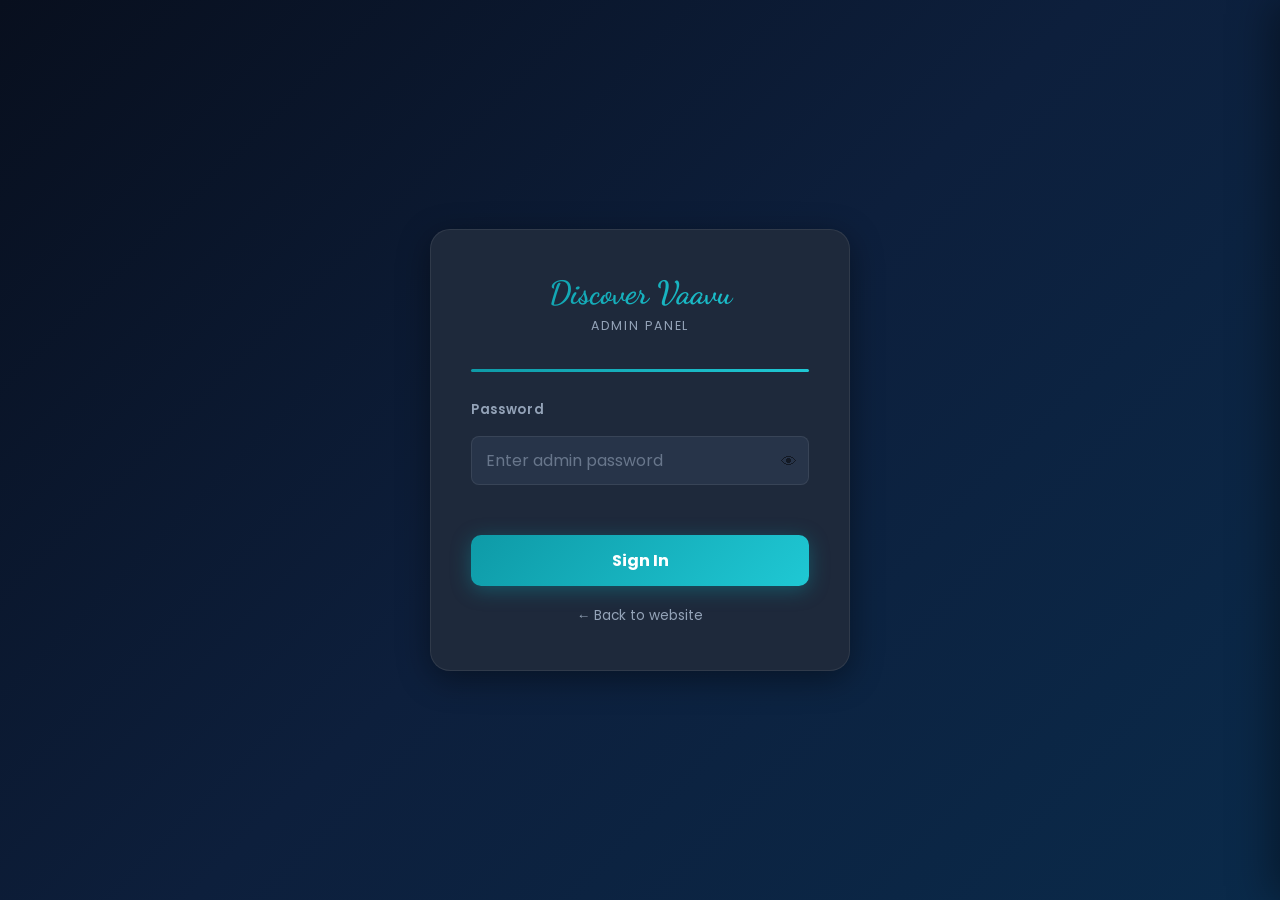
==== admin/index.html @ 11001eb6 "Fix admin portal: image paths, publish flow, UX overhaul - Fix broken image paths: assets/ now resol" ====
<!DOCTYPE html>
<html lang="en">
<head>
  <meta charset="UTF-8" />
  <meta name="viewport" content="width=device-width, initial-scale=1.0" />
  <title>Admin – Discover Vaavu</title>
  <link rel="preconnect" href="https://fonts.googleapis.com" />
  <link href="https://fonts.googleapis.com/css2?family=Dancing+Script:wght@700&family=Poppins:wght@300;400;500;600;700&display=swap" rel="stylesheet" />
  <link rel="stylesheet" href="css/admin.css" />
</head>
<body>

<!-- ════════════════════════════════════
     LOGIN SCREEN
════════════════════════════════════ -->
<div id="loginScreen" class="login-screen">
  <div class="login-card">
    <div class="login-logo">
      <span>Discover Vaavu</span>
      <small>Admin Panel</small>
    </div>
    <div class="login-ocean"></div>
    <form id="loginForm">
      <label>Password</label>
      <div class="input-wrap">
        <input type="password" id="loginPass" placeholder="Enter admin password" required />
        <button type="button" id="togglePass">👁</button>
      </div>
      <p class="login-error" id="loginError"></p>
      <button type="submit" class="btn-login">Sign In</button>
    </form>
    <a href="../" class="back-link">← Back to website</a>
  </div>
</div>

<!-- ════════════════════════════════════
     ADMIN SHELL
════════════════════════════════════ -->
<div id="adminShell" class="admin-shell hidden">

  <!-- Sidebar -->
  <aside class="sidebar" id="sidebar">
    <div class="sidebar-logo">
      <span class="sidebar-brand">Discover Vaavu</span>
      <small>Admin</small>
    </div>
    <nav class="sidebar-nav">
      <a href="#" class="nav-item active" data-section="dashboard">
        <span class="nav-icon">🏠</span><span>Dashboard</span>
      </a>
      <a href="#" class="nav-item" data-section="hero">
        <span class="nav-icon">🌅</span><span>Hero Section</span>
      </a>
      <a href="#" class="nav-item" data-section="stats">
        <span class="nav-icon">📊</span><span>Stats</span>
      </a>
      <a href="#" class="nav-item" data-section="about">
        <span class="nav-icon">📖</span><span>About</span>
      </a>
      <a href="#" class="nav-item" data-section="excursions">
        <span class="nav-icon">🛥️</span><span>Excursions</span>
      </a>
      <a href="#" class="nav-item" data-section="contact">
        <span class="nav-icon">📞</span><span>Contact Info</span>
      </a>
      <a href="#" class="nav-item" data-section="settings">
        <span class="nav-icon">⚙️</span><span>Settings</span>
      </a>
    </nav>
    <div class="sidebar-footer">
      <a href="../" target="_blank" class="view-site-btn">🌐 View Live Site</a>
      <button id="logoutBtn" class="logout-btn">Sign Out</button>
    </div>
  </aside>

  <!-- Top bar -->
  <div class="topbar">
    <button class="sidebar-toggle" id="sidebarToggle">☰</button>
    <h1 class="topbar-title" id="topbarTitle">Dashboard</h1>
    <div class="topbar-actions">
      <div class="publish-status" id="publishStatus"></div>
      <button class="btn-publish" id="publishBtn">🚀 Publish Changes</button>
    </div>
  </div>

  <!-- Main content -->
  <main class="admin-main" id="adminMain">

    <!-- ── Dashboard ── -->
    <section class="admin-section" id="sec-dashboard">
      <div class="dash-welcome">
        <h2>Welcome back! 👋</h2>
        <p>Manage your Discover Vaavu excursion website from here. Select a section on the left to start editing.</p>
      </div>
      <div class="dash-cards">
        <div class="dash-card" data-section="excursions">
          <span class="dash-icon">🛥️</span>
          <h3 id="dashExCount">–</h3>
          <p>Active Excursions</p>
        </div>
        <div class="dash-card" data-section="contact">
          <span class="dash-icon">📞</span>
          <h3>Contact</h3>
          <p>Update Info</p>
        </div>
        <div class="dash-card" data-section="hero">
          <span class="dash-icon">🌅</span>
          <h3>Hero</h3>
          <p>Edit Headlines</p>
        </div>
        <div class="dash-card" data-section="stats">
          <span class="dash-icon">📊</span>
          <h3>Stats</h3>
          <p>Update Numbers</p>
        </div>
      </div>
      <div class="dash-info">
        <div class="info-box">
          <h4>💡 How publishing works</h4>
          <p>When you click <strong>Publish Changes</strong>, your edits are saved directly to GitHub via the API. GitHub Pages automatically rebuilds the live site within ~1 minute.</p>
        </div>
        <div class="info-box token-box" id="tokenInfoBox">
          <h4>🔑 GitHub Token Required</h4>
          <p>You need a GitHub Personal Access Token with <code>repo</code> scope to publish. <a href="#" id="goToSettings">Set it up in Settings →</a></p>
        </div>
      </div>
    </section>

    <!-- ── Hero ── -->
    <section class="admin-section hidden" id="sec-hero">
      <div class="section-head"><h2>Hero Section</h2><p>The first thing visitors see.</p></div>
      <div class="form-card">
        <div class="form-group">
          <label>Tagline <small>(small text above title)</small></label>
          <input type="text" id="heroTagline" placeholder="e.g. Welcome to" />
        </div>
        <div class="form-group">
          <label>Main Title</label>
          <input type="text" id="heroTitleInput" placeholder="e.g. Discover Vaavu" />
        </div>
        <div class="form-group">
          <label>Subtitle</label>
          <input type="text" id="heroSubtitle" placeholder="e.g. Islandbreak Excursion · V. Fulidhoo, Maldives" />
        </div>
        <div class="form-group">
          <label>Description</label>
          <textarea id="heroDesc" rows="3" placeholder="Short description shown in the hero..."></textarea>
        </div>
        <p style="font-size:0.82rem;color:var(--text-sm);margin-top:8px;">✏️ Edit and click <strong style="color:var(--teal-lt)">Publish Changes</strong> in the top bar to go live.</p>
      </div>
    </section>

    <!-- ── Stats ── -->
    <section class="admin-section hidden" id="sec-stats">
      <div class="section-head"><h2>Stats</h2><p>The animated numbers on the dark banner.</p></div>
      <div class="form-card">
        <div class="form-row">
          <div class="form-group">
            <label>Happy Guests</label>
            <input type="number" id="statGuests" min="0" />
          </div>
          <div class="form-group">
            <label>Excursion Types</label>
            <input type="number" id="statExcursions" min="0" />
          </div>
          <div class="form-group">
            <label>Satisfaction (%)</label>
            <input type="number" id="statSatisfaction" min="0" max="100" />
          </div>
          <div class="form-group">
            <label>Years Experience</label>
            <input type="number" id="statExperience" min="0" />
          </div>
        </div>
        <p style="font-size:0.82rem;color:var(--text-sm);margin-top:8px;">✏️ Edit and click <strong style="color:var(--teal-lt)">Publish Changes</strong> in the top bar to go live.</p>
      </div>
    </section>

    <!-- ── About ── -->
    <section class="admin-section hidden" id="sec-about">
      <div class="section-head"><h2>About</h2><p>The text in the "Our Story" section.</p></div>
      <div class="form-card">
        <div class="form-group">
          <label>First Paragraph</label>
          <textarea id="aboutBody1" rows="4"></textarea>
        </div>
        <div class="form-group">
          <label>Second Paragraph</label>
          <textarea id="aboutBody2" rows="4"></textarea>
        </div>
        <p style="font-size:0.82rem;color:var(--text-sm);margin-top:8px;">✏️ Edit and click <strong style="color:var(--teal-lt)">Publish Changes</strong> in the top bar to go live.</p>
      </div>
    </section>

    <!-- ── Excursions ── -->
    <section class="admin-section hidden" id="sec-excursions">
      <div class="section-head">
        <div>
          <h2>Excursions</h2>
          <p>Add, edit, reorder, or hide excursion cards.</p>
        </div>
        <button class="btn-add-ex" id="addExcursionBtn">+ Add Excursion</button>
      </div>
      <div class="excursion-list" id="excursionList">
        <!-- Populated by JS -->
      </div>
    </section>

    <!-- ── Contact ── -->
    <section class="admin-section hidden" id="sec-contact">
      <div class="section-head"><h2>Contact Info</h2><p>Shown in the "Find Us" section.</p></div>
      <div class="form-card">
        <div class="form-row">
          <div class="form-group">
            <label>📍 Address</label>
            <input type="text" id="contactAddress" />
          </div>
          <div class="form-group">
            <label>📞 Phone / WhatsApp</label>
            <input type="text" id="contactPhone" placeholder="+960 XXX XXXX" />
          </div>
        </div>
        <div class="form-row">
          <div class="form-group">
            <label>✉️ Email</label>
            <input type="email" id="contactEmail" />
          </div>
          <div class="form-group">
            <label>🕐 Operating Hours</label>
            <input type="text" id="contactHours" placeholder="Daily · Sunrise to Sunset" />
          </div>
        </div>
        <div class="form-row">
          <div class="form-group">
            <label>📘 Facebook URL</label>
            <input type="url" id="contactFacebook" placeholder="https://facebook.com/..." />
          </div>
          <div class="form-group">
            <label>📸 Instagram URL</label>
            <input type="url" id="contactInstagram" placeholder="https://instagram.com/..." />
          </div>
        </div>
        <p style="font-size:0.82rem;color:var(--text-sm);margin-top:8px;">✏️ Edit and click <strong style="color:var(--teal-lt)">Publish Changes</strong> in the top bar to go live.</p>
      </div>
    </section>

    <!-- ── Settings ── -->
    <section class="admin-section hidden" id="sec-settings">
      <div class="section-head"><h2>Settings</h2><p>Admin credentials and GitHub integration.</p></div>

      <div class="form-card">
        <h3 class="card-heading">🔑 GitHub Token</h3>
        <p class="card-desc">Required to publish changes to the live site. Create a token at <strong>GitHub → Settings → Developer Settings → Personal Access Tokens (classic)</strong> with <code>repo</code> scope.</p>
        <div class="form-group">
          <label>Personal Access Token</label>
          <div class="input-wrap">
            <input type="password" id="githubToken" placeholder="ghp_xxxxxxxxxxxxxxxxxxxx" />
            <button type="button" id="toggleToken">👁</button>
          </div>
          <small>Stored locally in your browser only — never sent anywhere except GitHub's API.</small>
        </div>
        <div style="display:flex;gap:10px;flex-wrap:wrap;">
          <button class="btn-save" id="saveTokenBtn">Save Token</button>
          <button class="btn-save" id="testTokenBtn" style="background:var(--surface2);color:var(--text);">Test Connection</button>
        </div>
        <p class="pass-msg" id="tokenMsg"></p>
      </div>

      <div class="form-card">
        <h3 class="card-heading">🔒 Change Password</h3>
        <p class="card-desc">Default password is <strong>IslandBreak2025</strong>. Change it here.</p>
        <div class="form-group">
          <label>Current Password</label>
          <input type="password" id="currentPass" />
        </div>
        <div class="form-group">
          <label>New Password</label>
          <input type="password" id="newPass" placeholder="Min. 8 characters" />
        </div>
        <div class="form-group">
          <label>Confirm New Password</label>
          <input type="password" id="confirmPass" />
        </div>
        <p class="pass-msg" id="passMsg"></p>
        <button class="btn-save" id="changePassBtn">Update Password</button>
      </div>
    </section>

  </main>
</div>

<!-- ════════════════════════════════════
     EXCURSION EDITOR DRAWER
════════════════════════════════════ -->
<div class="drawer-overlay" id="drawerOverlay"></div>
<div class="drawer" id="excursionDrawer">
  <div class="drawer-head">
    <h3 id="drawerTitle">Add Excursion</h3>
    <button class="drawer-close" id="drawerClose">✕</button>
  </div>
  <div class="drawer-body">
    <input type="hidden" id="exId" />
    <div class="form-row">
      <div class="form-group">
        <label>Title</label>
        <input type="text" id="exTitle" placeholder="e.g. Whale Shark Encounter" />
      </div>
      <div class="form-group">
        <label>Category</label>
        <select id="exCategory">
          <option value="wildlife">Wildlife</option>
          <option value="water">Water Activities</option>
          <option value="scenic">Scenic</option>
        </select>
      </div>
    </div>
    <div class="form-row">
      <div class="form-group">
        <label>Tag Label <small>(shown on card)</small></label>
        <input type="text" id="exTagLabel" placeholder="e.g. Wildlife" />
      </div>
      <div class="form-group">
        <label>Price <small>(shown on card)</small></label>
        <input type="text" id="exPrice" placeholder="e.g. $45 per person" />
      </div>
    </div>
    <div class="form-group">
      <label>Image URL or path</label>
      <input type="url" id="exImage" placeholder="https://..." />
      <div class="img-preview" id="exImgPreview"></div>
    </div>
    <div class="form-group">
      <label>Short Description <small>(card preview)</small></label>
      <textarea id="exShortDesc" rows="2"></textarea>
    </div>
    <div class="form-group">
      <label>Full Description <small>(shown in modal)</small></label>
      <textarea id="exFullDesc" rows="4"></textarea>
    </div>
    <div class="form-row">
      <div class="form-group">
        <label>Duration</label>
        <input type="text" id="exDuration" placeholder="e.g. 3–4 hours" />
      </div>
      <div class="form-group">
        <label>Group Size</label>
        <input type="text" id="exGroupSize" placeholder="e.g. Max 10" />
      </div>
    </div>
    <div class="form-row">
      <div class="form-group">
        <label>Timing</label>
        <input type="text" id="exTiming" placeholder="e.g. Morning" />
      </div>
      <div class="form-group">
        <label>Extra Meta</label>
        <input type="text" id="exExtraMeta" placeholder="e.g. Snorkel included" />
      </div>
    </div>
    <div class="form-group">
      <label>What's Included <small>(one item per line)</small></label>
      <textarea id="exIncludes" rows="5" placeholder="Snorkel mask & fins&#10;Life jacket&#10;..."></textarea>
    </div>
    <div class="form-group">
      <label>Note <small>(shown at bottom of modal)</small></label>
      <textarea id="exNote" rows="2" placeholder="e.g. 🌿 Best from October to April..."></textarea>
    </div>
    <div class="form-group toggle-group">
      <label class="toggle-label">
        <span>Active <small>(visible on site)</small></span>
        <div class="toggle-switch">
          <input type="checkbox" id="exActive" checked />
          <span class="toggle-slider"></span>
        </div>
      </label>
    </div>
  </div>
  <div class="drawer-footer">
    <button class="btn-cancel" id="drawerCancel">Cancel</button>
    <button class="btn-save-drawer" id="drawerSave">Save Excursion</button>
  </div>
</div>

<!-- ════════════════════════════════════
     TOAST
════════════════════════════════════ -->
<div class="toast" id="toast"></div>

<script src="js/admin.js"></script>
</body>
</html>
---- admin/css/admin.css ----
/* ═══════════════════════════════════════════════════════
   DISCOVER VAAVU – Admin Panel Styles
═══════════════════════════════════════════════════════ */

:root {
  --navy:    #0d1f3c;
  --deep:    #080f1e;
  --ocean:   #1a4a7a;
  --teal:    #0e9aa7;
  --teal-lt: #1fc8d4;
  --sidebar-w: 240px;
  --topbar-h:  60px;
  --bg:      #0f172a;
  --surface: #1e293b;
  --surface2:#273449;
  --border:  rgba(255,255,255,0.08);
  --text:    #e2e8f0;
  --text-sm: #94a3b8;
  --green:   #22c55e;
  --red:     #ef4444;
  --radius:  12px;
  --shadow:  0 8px 32px rgba(0,0,0,0.4);
  --trans:   0.25s cubic-bezier(0.4,0,0.2,1);
}

*, *::before, *::after { box-sizing: border-box; margin: 0; padding: 0; }
html { font-size: 16px; }
body { font-family: 'Poppins', sans-serif; background: var(--bg); color: var(--text); overflow-x: hidden; }
input, textarea, select, button { font-family: inherit; font-size: inherit; }
a { text-decoration: none; color: inherit; }
.hidden { display: none !important; }

/* ══════════════════════════════════════════
   LOGIN
══════════════════════════════════════════ */
.login-screen {
  min-height: 100vh;
  display: flex; align-items: center; justify-content: center;
  background: linear-gradient(135deg, var(--deep) 0%, var(--navy) 50%, #0a2a4a 100%);
  padding: 24px;
  position: relative; overflow: hidden;
}
.login-screen::before {
  content: '';
  position: absolute; inset: 0;
  background: url('https://images.unsplash.com/photo-1514890547357-a9ee288728e0?w=1920&q=40') center/cover no-repeat;
  opacity: 0.08;
}
.login-card {
  position: relative;
  background: var(--surface);
  border: 1px solid var(--border);
  border-radius: 20px;
  padding: 44px 40px;
  width: 100%; max-width: 420px;
  box-shadow: var(--shadow);
  animation: slideUp 0.5s ease;
}
@keyframes slideUp {
  from { opacity: 0; transform: translateY(30px); }
  to   { opacity: 1; transform: translateY(0); }
}
.login-logo {
  text-align: center; margin-bottom: 32px;
}
.login-logo span {
  font-family: 'Dancing Script', cursive;
  font-size: 2rem; font-weight: 700;
  background: linear-gradient(135deg, var(--teal), var(--teal-lt));
  -webkit-background-clip: text; -webkit-text-fill-color: transparent; background-clip: text;
  display: block;
}
.login-logo small {
  font-size: 0.78rem; color: var(--text-sm); letter-spacing: 0.15em; text-transform: uppercase;
}
.login-ocean {
  height: 3px; background: linear-gradient(90deg, var(--teal), var(--teal-lt), var(--teal));
  border-radius: 2px; margin-bottom: 28px; animation: shimmer 3s linear infinite;
  background-size: 200% 100%;
}
@keyframes shimmer { 0% { background-position: -200% 0; } 100% { background-position: 200% 0; } }

.login-card form { display: flex; flex-direction: column; gap: 16px; }
.login-card label { font-size: 0.82rem; font-weight: 600; color: var(--text-sm); letter-spacing: 0.05em; }
.login-error { font-size: 0.82rem; color: var(--red); min-height: 18px; }

.btn-login {
  padding: 13px; border-radius: 10px;
  background: linear-gradient(135deg, var(--teal), var(--teal-lt));
  color: #fff; font-weight: 700; font-size: 1rem;
  border: none; cursor: pointer;
  transition: transform var(--trans), box-shadow var(--trans);
  box-shadow: 0 4px 20px rgba(14,154,167,0.4);
}
.btn-login:hover { transform: translateY(-2px); box-shadow: 0 8px 28px rgba(14,154,167,0.55); }
.back-link {
  display: block; text-align: center; margin-top: 20px;
  font-size: 0.85rem; color: var(--text-sm); transition: color var(--trans);
}
.back-link:hover { color: var(--teal-lt); }

/* ══════════════════════════════════════════
   INPUT WRAP (password show/hide)
══════════════════════════════════════════ */
.input-wrap { position: relative; }
.input-wrap input { width: 100%; padding-right: 44px; }
.input-wrap button {
  position: absolute; right: 12px; top: 50%; transform: translateY(-50%);
  background: none; border: none; cursor: pointer; font-size: 1rem; opacity: 0.5;
  transition: opacity var(--trans);
}
.input-wrap button:hover { opacity: 1; }

/* ══════════════════════════════════════════
   SHARED FORM INPUTS
══════════════════════════════════════════ */
input[type="text"], input[type="email"], input[type="url"],
input[type="number"], input[type="password"], textarea, select {
  width: 100%; padding: 11px 14px;
  background: var(--surface2); border: 1px solid var(--border);
  border-radius: 8px; color: var(--text); outline: none;
  transition: border-color var(--trans), box-shadow var(--trans);
  resize: vertical;
}
input:focus, textarea:focus, select:focus {
  border-color: var(--teal);
  box-shadow: 0 0 0 3px rgba(14,154,167,0.15);
}
select option { background: var(--surface2); }
input::placeholder, textarea::placeholder { color: var(--text-sm); opacity: 0.6; }
small { font-size: 0.75rem; color: var(--text-sm); }

/* ══════════════════════════════════════════
   ADMIN SHELL LAYOUT
══════════════════════════════════════════ */
.admin-shell { display: flex; min-height: 100vh; }

/* ── Sidebar ── */
.sidebar {
  width: var(--sidebar-w); flex-shrink: 0;
  background: var(--surface); border-right: 1px solid var(--border);
  display: flex; flex-direction: column;
  position: fixed; top: 0; left: 0; bottom: 0; z-index: 100;
  transition: transform var(--trans);
}
.sidebar.collapsed { transform: translateX(calc(-1 * var(--sidebar-w))); }

.sidebar-logo {
  padding: 20px 20px 18px;
  border-bottom: 1px solid var(--border);
}
.sidebar-brand {
  font-family: 'Dancing Script', cursive;
  font-size: 1.3rem; font-weight: 700;
  background: linear-gradient(135deg, var(--teal), var(--teal-lt));
  -webkit-background-clip: text; -webkit-text-fill-color: transparent; background-clip: text;
  display: block;
}
.sidebar-logo small { font-size: 0.7rem; color: var(--text-sm); letter-spacing: 0.1em; text-transform: uppercase; }

.sidebar-nav { flex: 1; padding: 14px 10px; display: flex; flex-direction: column; gap: 4px; }
.nav-item {
  display: flex; align-items: center; gap: 12px;
  padding: 10px 14px; border-radius: 8px;
  color: var(--text-sm); font-size: 0.88rem; font-weight: 500;
  transition: all var(--trans); cursor: pointer;
}
.nav-item:hover { background: var(--surface2); color: var(--text); }
.nav-item.active { background: rgba(14,154,167,0.15); color: var(--teal-lt); }
.nav-icon { font-size: 1.05rem; width: 20px; text-align: center; }

.sidebar-footer { padding: 14px; border-top: 1px solid var(--border); display: flex; flex-direction: column; gap: 8px; }
.view-site-btn {
  display: block; text-align: center; padding: 9px;
  background: rgba(14,154,167,0.12); color: var(--teal-lt);
  border-radius: 8px; font-size: 0.82rem; font-weight: 600;
  transition: background var(--trans);
}
.view-site-btn:hover { background: rgba(14,154,167,0.25); }
.logout-btn {
  width: 100%; padding: 9px; border-radius: 8px;
  background: rgba(239,68,68,0.1); color: #f87171;
  font-size: 0.82rem; font-weight: 600; cursor: pointer;
  border: 1px solid rgba(239,68,68,0.2);
  transition: background var(--trans);
}
.logout-btn:hover { background: rgba(239,68,68,0.2); }

/* ── Topbar ── */
.topbar {
  position: fixed; top: 0; left: var(--sidebar-w); right: 0;
  height: var(--topbar-h); background: var(--surface);
  border-bottom: 1px solid var(--border);
  display: flex; align-items: center; gap: 16px;
  padding: 0 24px; z-index: 90;
  transition: left var(--trans);
}
.topbar.full { left: 0; }
.sidebar-toggle {
  font-size: 1.2rem; cursor: pointer; color: var(--text-sm);
  background: none; border: none; padding: 4px 8px;
  border-radius: 6px; transition: all var(--trans);
  display: none;
}
.sidebar-toggle:hover { color: var(--text); background: var(--surface2); }
.topbar-title { font-size: 1rem; font-weight: 600; color: var(--text); flex: 1; }
.topbar-actions { display: flex; align-items: center; gap: 12px; }

.publish-status {
  font-size: 0.8rem; color: var(--text-sm);
  padding: 5px 12px; border-radius: 20px;
  background: var(--surface2);
  border: 1px solid var(--border);
  min-width: 100px; text-align: center;
}
.publish-status.success { color: var(--green); border-color: rgba(34,197,94,0.3); background: rgba(34,197,94,0.08); }
.publish-status.error   { color: var(--red);   border-color: rgba(239,68,68,0.3);  background: rgba(239,68,68,0.08); }
.publish-status.loading { color: var(--teal-lt); border-color: rgba(14,154,167,0.3); background: rgba(14,154,167,0.08); }

.btn-publish {
  padding: 9px 20px; border-radius: 8px;
  background: linear-gradient(135deg, var(--teal), var(--teal-lt));
  color: #fff; font-weight: 600; font-size: 0.85rem;
  border: none; cursor: pointer;
  transition: transform var(--trans), box-shadow var(--trans);
  box-shadow: 0 3px 12px rgba(14,154,167,0.35);
  white-space: nowrap;
}
.btn-publish:hover { transform: translateY(-1px); box-shadow: 0 6px 20px rgba(14,154,167,0.5); }
.btn-publish:disabled { opacity: 0.5; cursor: not-allowed; transform: none; }

/* ── Main content area ── */
.admin-main {
  margin-left: var(--sidebar-w); padding-top: var(--topbar-h);
  flex: 1; min-height: 100vh;
  transition: margin-left var(--trans);
}
.admin-main.full { margin-left: 0; }

.admin-section { padding: 32px; max-width: 900px; }

/* ══════════════════════════════════════════
   DASHBOARD
══════════════════════════════════════════ */
.dash-welcome { margin-bottom: 28px; }
.dash-welcome h2 { font-size: 1.4rem; color: var(--text); margin-bottom: 6px; }
.dash-welcome p  { color: var(--text-sm); font-size: 0.9rem; }

.dash-cards {
  display: grid; grid-template-columns: repeat(4,1fr); gap: 14px; margin-bottom: 28px;
}
.dash-card {
  background: var(--surface); border: 1px solid var(--border);
  border-radius: var(--radius); padding: 20px;
  cursor: pointer; transition: all var(--trans);
  text-align: center;
}
.dash-card:hover { border-color: var(--teal); transform: translateY(-3px); box-shadow: 0 8px 24px rgba(14,154,167,0.2); }
.dash-icon { font-size: 1.8rem; display: block; margin-bottom: 8px; }
.dash-card h3 { font-size: 1.3rem; font-weight: 700; color: var(--teal-lt); margin-bottom: 4px; }
.dash-card p  { font-size: 0.78rem; color: var(--text-sm); }

.dash-info { display: flex; flex-direction: column; gap: 14px; }
.info-box {
  background: var(--surface); border: 1px solid var(--border);
  border-radius: var(--radius); padding: 18px 20px;
}
.info-box h4 { font-size: 0.9rem; font-weight: 600; margin-bottom: 8px; }
.info-box p  { font-size: 0.85rem; color: var(--text-sm); line-height: 1.6; }
.info-box strong { color: var(--text); }
.info-box a  { color: var(--teal-lt); }
.token-box   { border-color: rgba(14,154,167,0.3); }
.token-box h4 { color: var(--teal-lt); }

/* ══════════════════════════════════════════
   SECTION HEADS
══════════════════════════════════════════ */
.section-head {
  display: flex; align-items: flex-start; justify-content: space-between;
  margin-bottom: 24px; flex-wrap: wrap; gap: 12px;
}
.section-head h2 { font-size: 1.2rem; font-weight: 700; margin-bottom: 3px; }
.section-head p  { font-size: 0.85rem; color: var(--text-sm); }

/* ══════════════════════════════════════════
   FORM CARDS
══════════════════════════════════════════ */
.form-card {
  background: var(--surface); border: 1px solid var(--border);
  border-radius: var(--radius); padding: 24px; margin-bottom: 20px;
}
.card-heading { font-size: 1rem; font-weight: 600; margin-bottom: 6px; }
.card-desc { font-size: 0.83rem; color: var(--text-sm); line-height: 1.6; margin-bottom: 20px; }
.card-desc code {
  background: var(--surface2); padding: 2px 6px; border-radius: 4px;
  font-size: 0.8rem; color: var(--teal-lt);
}

.form-group { display: flex; flex-direction: column; gap: 6px; margin-bottom: 16px; }
.form-group label { font-size: 0.82rem; font-weight: 600; color: var(--text-sm); }
.form-row { display: grid; grid-template-columns: 1fr 1fr; gap: 16px; }

.btn-save {
  margin-top: 4px; padding: 11px 28px; border-radius: 8px;
  background: linear-gradient(135deg, var(--ocean), var(--teal));
  color: #fff; font-weight: 600; font-size: 0.9rem;
  border: none; cursor: pointer;
  transition: transform var(--trans), box-shadow var(--trans);
}
.btn-save:hover { transform: translateY(-2px); box-shadow: 0 6px 20px rgba(14,154,167,0.4); }

.pass-msg { font-size: 0.82rem; min-height: 18px; margin-bottom: 8px; }
.pass-msg.ok  { color: var(--green); }
.pass-msg.err { color: var(--red); }

/* ══════════════════════════════════════════
   EXCURSION LIST
══════════════════════════════════════════ */
.btn-add-ex {
  padding: 10px 20px; border-radius: 8px;
  background: linear-gradient(135deg, var(--teal), var(--teal-lt));
  color: #fff; font-weight: 600; font-size: 0.88rem;
  border: none; cursor: pointer;
  transition: transform var(--trans), box-shadow var(--trans);
  white-space: nowrap;
}
.btn-add-ex:hover { transform: translateY(-2px); box-shadow: 0 6px 16px rgba(14,154,167,0.4); }

.excursion-list { display: flex; flex-direction: column; gap: 12px; }

.ex-admin-card {
  display: flex; align-items: center; gap: 16px;
  background: var(--surface); border: 1px solid var(--border);
  border-radius: var(--radius); padding: 14px 18px;
  transition: border-color var(--trans), box-shadow var(--trans);
}
.ex-admin-card:hover { border-color: rgba(14,154,167,0.4); }
.ex-admin-card.inactive { opacity: 0.5; }

.ex-admin-thumb {
  width: 60px; height: 60px; border-radius: 8px;
  background-size: cover; background-position: center;
  flex-shrink: 0;
}
.ex-admin-info { flex: 1; }
.ex-admin-info h4 { font-size: 0.95rem; font-weight: 600; margin-bottom: 4px; }
.ex-admin-meta { display: flex; gap: 8px; flex-wrap: wrap; }
.ex-meta-tag {
  font-size: 0.72rem; padding: 2px 10px; border-radius: 20px;
  background: rgba(14,154,167,0.12); color: var(--teal-lt); font-weight: 500;
}
.ex-meta-tag.inactive { background: rgba(239,68,68,0.12); color: #f87171; }

.ex-admin-actions { display: flex; gap: 8px; }
.btn-edit-ex, .btn-del-ex {
  padding: 7px 14px; border-radius: 7px; font-size: 0.8rem;
  font-weight: 600; cursor: pointer; border: none; transition: all var(--trans);
}
.btn-edit-ex { background: rgba(14,154,167,0.12); color: var(--teal-lt); }
.btn-edit-ex:hover { background: rgba(14,154,167,0.25); }
.btn-del-ex  { background: rgba(239,68,68,0.1); color: #f87171; }
.btn-del-ex:hover  { background: rgba(239,68,68,0.22); }

/* Drag handle */
.drag-handle {
  cursor: grab; color: var(--text-sm); font-size: 1.1rem; flex-shrink: 0;
  padding: 4px; opacity: 0.4; transition: opacity var(--trans);
}
.drag-handle:hover { opacity: 1; }

/* ══════════════════════════════════════════
   EXCURSION DRAWER
══════════════════════════════════════════ */
.drawer-overlay {
  position: fixed; inset: 0; background: rgba(0,0,0,0.6);
  backdrop-filter: blur(4px); z-index: 200;
  opacity: 0; pointer-events: none; transition: opacity var(--trans);
}
.drawer-overlay.open { opacity: 1; pointer-events: all; }

.drawer {
  position: fixed; top: 0; right: 0; bottom: 0;
  width: 520px; max-width: 95vw;
  background: var(--surface); border-left: 1px solid var(--border);
  z-index: 300; display: flex; flex-direction: column;
  transform: translateX(100%); transition: transform var(--trans);
  box-shadow: -8px 0 40px rgba(0,0,0,0.4);
}
.drawer.open { transform: translateX(0); }

.drawer-head {
  display: flex; align-items: center; justify-content: space-between;
  padding: 20px 24px; border-bottom: 1px solid var(--border);
}
.drawer-head h3 { font-size: 1.05rem; font-weight: 700; }
.drawer-close {
  font-size: 1rem; cursor: pointer; background: var(--surface2);
  border: 1px solid var(--border); border-radius: 6px;
  width: 32px; height: 32px; display: flex; align-items: center; justify-content: center;
  color: var(--text-sm); transition: all var(--trans);
}
.drawer-close:hover { color: var(--text); border-color: var(--teal); }

.drawer-body { flex: 1; overflow-y: auto; padding: 24px; }
.drawer-body .form-group { margin-bottom: 14px; }

.img-preview {
  margin-top: 10px; height: 140px; border-radius: 8px;
  background-size: cover; background-position: center;
  background-color: var(--surface2); border: 1px dashed var(--border);
  transition: all var(--trans);
}

.toggle-group { flex-direction: row !important; align-items: center; }
.toggle-label { display: flex; align-items: center; justify-content: space-between; width: 100%; cursor: pointer; }
.toggle-label > span { display: flex; flex-direction: column; }
.toggle-switch { position: relative; width: 44px; height: 24px; flex-shrink: 0; }
.toggle-switch input { opacity: 0; width: 0; height: 0; }
.toggle-slider {
  position: absolute; inset: 0; background: var(--surface2); border-radius: 24px;
  cursor: pointer; transition: background var(--trans);
}
.toggle-slider::before {
  content: ''; position: absolute; left: 3px; top: 3px;
  width: 18px; height: 18px; border-radius: 50%; background: var(--text-sm);
  transition: transform var(--trans), background var(--trans);
}
.toggle-switch input:checked + .toggle-slider { background: rgba(14,154,167,0.25); }
.toggle-switch input:checked + .toggle-slider::before { transform: translateX(20px); background: var(--teal-lt); }

.drawer-footer {
  padding: 16px 24px; border-top: 1px solid var(--border);
  display: flex; justify-content: flex-end; gap: 10px;
}
.btn-cancel {
  padding: 10px 22px; border-radius: 8px;
  background: var(--surface2); color: var(--text-sm); font-weight: 600;
  border: 1px solid var(--border); cursor: pointer; transition: all var(--trans);
}
.btn-cancel:hover { border-color: var(--teal); color: var(--text); }
.btn-save-drawer {
  padding: 10px 24px; border-radius: 8px;
  background: linear-gradient(135deg, var(--teal), var(--teal-lt));
  color: #fff; font-weight: 600; border: none; cursor: pointer;
  transition: transform var(--trans), box-shadow var(--trans);
  box-shadow: 0 3px 12px rgba(14,154,167,0.35);
}
.btn-save-drawer:hover { transform: translateY(-1px); box-shadow: 0 6px 20px rgba(14,154,167,0.5); }

/* ══════════════════════════════════════════
   TOAST
══════════════════════════════════════════ */
.toast {
  position: fixed; bottom: 24px; right: 24px; z-index: 9999;
  padding: 13px 22px; border-radius: 10px; font-size: 0.88rem; font-weight: 600;
  background: var(--surface); border: 1px solid var(--border);
  box-shadow: var(--shadow); color: var(--text);
  transform: translateY(80px); opacity: 0;
  transition: all 0.35s cubic-bezier(0.4,0,0.2,1);
  pointer-events: none; max-width: 340px;
}
.toast.show { transform: translateY(0); opacity: 1; }
.toast.ok  { border-color: rgba(34,197,94,0.4); color: var(--green); }
.toast.err { border-color: rgba(239,68,68,0.4);  color: var(--red); }

/* ══════════════════════════════════════════
   RESPONSIVE
══════════════════════════════════════════ */
@media (max-width: 900px) {
  .sidebar { transform: translateX(calc(-1 * var(--sidebar-w))); }
  .sidebar.mobile-open { transform: translateX(0); }
  .topbar { left: 0; }
  .admin-main { margin-left: 0; }
  .sidebar-toggle { display: block; }
  .dash-cards { grid-template-columns: repeat(2,1fr); }
}
@media (max-width: 600px) {
  .admin-section { padding: 20px 16px; }
  .form-row { grid-template-columns: 1fr; }
  .dash-cards { grid-template-columns: 1fr 1fr; }
  .topbar-title { font-size: 0.9rem; }
  .btn-publish { font-size: 0.78rem; padding: 8px 14px; }
}
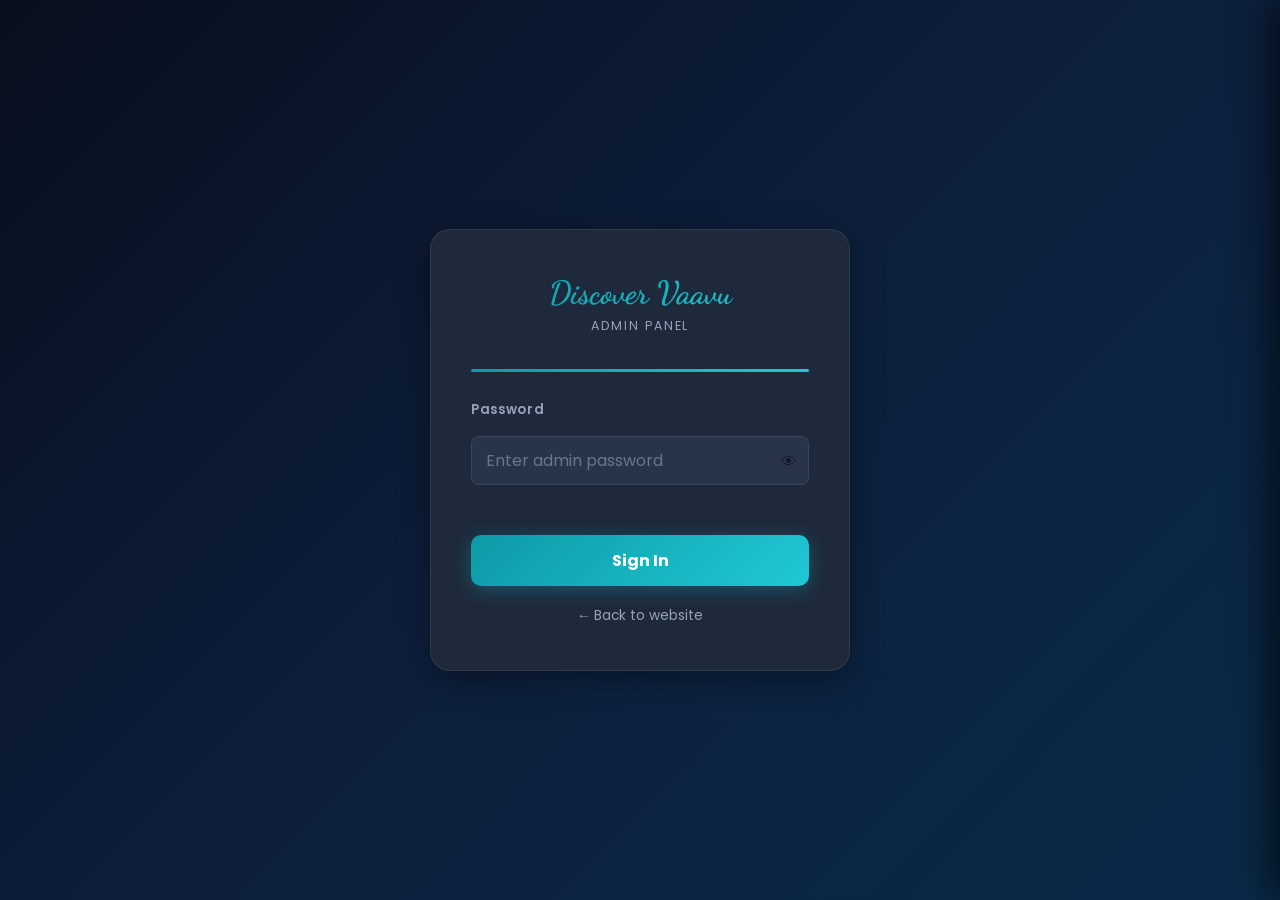
==== commit 9db665d6: "Add multi-image excursion galleries, tag badges, reviews, WhatsApp booking - Fix mojibake encoding b" ====
--- a/admin/index.html
+++ b/admin/index.html
@@ -60,6 +60,9 @@
       <a href="#" class="nav-item" data-section="excursions">
         <span class="nav-icon">🛥️</span><span>Excursions</span>
       </a>
+      <a href="#" class="nav-item" data-section="reviews">
+        <span class="nav-icon">⭐</span><span>Reviews</span>
+      </a>
       <a href="#" class="nav-item" data-section="contact">
         <span class="nav-icon">📞</span><span>Contact Info</span>
       </a>
@@ -129,7 +132,24 @@
     <!-- ── Hero ── -->
     <section class="admin-section hidden" id="sec-hero">
       <div class="section-head"><h2>Hero Section</h2><p>The first thing visitors see.</p></div>
-      <div class="form-card">
+
+      <div class="form-card">
+        <h3 class="card-heading">🖼️ Background Photo</h3>
+        <p class="card-desc">This full-screen image appears behind the main title on the homepage.</p>
+        <div class="upload-zone">
+          <div class="upload-thumb" id="heroImgPreview" style="background-image:url('../assets/hero-bg.jpg')"></div>
+          <div class="upload-info">
+            <span class="upload-status" id="heroUploadStatus">Current: hero-bg.jpg</span>
+            <div class="upload-btns">
+              <button type="button" class="btn-upload" id="heroPickBtn">📁 Choose Photo</button>
+            </div>
+          </div>
+        </div>
+        <input type="file" id="heroImageFile" accept="image/*" hidden />
+      </div>
+
+      <div class="form-card">
+        <h3 class="card-heading">✍️ Text Content</h3>
         <div class="form-group">
           <label>Tagline <small>(small text above title)</small></label>
           <input type="text" id="heroTagline" placeholder="e.g. Welcome to" />
@@ -178,8 +198,25 @@
 
     <!-- ── About ── -->
     <section class="admin-section hidden" id="sec-about">
-      <div class="section-head"><h2>About</h2><p>The text in the "Our Story" section.</p></div>
-      <div class="form-card">
+      <div class="section-head"><h2>About</h2><p>The "Our Story" section.</p></div>
+
+      <div class="form-card">
+        <h3 class="card-heading">🖼️ About Photo</h3>
+        <p class="card-desc">The photo shown beside the "Our Story" text.</p>
+        <div class="upload-zone">
+          <div class="upload-thumb" id="aboutImgPreview" style="background-image:url('../assets/fulidhoo-hero.jpg')"></div>
+          <div class="upload-info">
+            <span class="upload-status" id="aboutUploadStatus">Current: fulidhoo-hero.jpg</span>
+            <div class="upload-btns">
+              <button type="button" class="btn-upload" id="aboutPickBtn">📁 Choose Photo</button>
+            </div>
+          </div>
+        </div>
+        <input type="file" id="aboutImageFile" accept="image/*" hidden />
+      </div>
+
+      <div class="form-card">
+        <h3 class="card-heading">✍️ Text Content</h3>
         <div class="form-group">
           <label>First Paragraph</label>
           <textarea id="aboutBody1" rows="4"></textarea>
@@ -206,6 +243,20 @@
       </div>
     </section>
 
+    <!-- ── Reviews ── -->
+    <section class="admin-section hidden" id="sec-reviews">
+      <div class="section-head">
+        <div>
+          <h2>Reviews</h2>
+          <p>Manage the testimonials shown in the homepage carousel.</p>
+        </div>
+        <button class="btn-add-ex" id="addReviewBtn">+ Add Review</button>
+      </div>
+      <div class="excursion-list" id="reviewList">
+        <!-- Populated by JS -->
+      </div>
+    </section>
+
     <!-- ── Contact ── -->
     <section class="admin-section hidden" id="sec-contact">
       <div class="section-head"><h2>Contact Info</h2><p>Shown in the "Find Us" section.</p></div>
@@ -238,6 +289,16 @@
           <div class="form-group">
             <label>📸 Instagram URL</label>
             <input type="url" id="contactInstagram" placeholder="https://instagram.com/..." />
+          </div>
+        </div>
+        <div class="form-row">
+          <div class="form-group">
+            <label>💬 WhatsApp Number</label>
+            <input type="text" id="contactWhatsapp" placeholder="+960 9822231" />
+          </div>
+          <div class="form-group">
+            <label>🟢 WeChat ID</label>
+            <input type="text" id="contactWechat" placeholder="e.g. DiscoverVaavu" />
           </div>
         </div>
         <p style="font-size:0.82rem;color:var(--text-sm);margin-top:8px;">✏️ Edit and click <strong style="color:var(--teal-lt)">Publish Changes</strong> in the top bar to go live.</p>
@@ -314,20 +375,36 @@
         </select>
       </div>
     </div>
-    <div class="form-row">
-      <div class="form-group">
-        <label>Tag Label <small>(shown on card)</small></label>
-        <input type="text" id="exTagLabel" placeholder="e.g. Wildlife" />
-      </div>
-      <div class="form-group">
-        <label>Price <small>(shown on card)</small></label>
-        <input type="text" id="exPrice" placeholder="e.g. $45 per person" />
-      </div>
-    </div>
-    <div class="form-group">
-      <label>Image URL or path</label>
-      <input type="url" id="exImage" placeholder="https://..." />
-      <div class="img-preview" id="exImgPreview"></div>
+    <div class="form-group">
+      <label>Tags <small>(shown as badges on card &amp; details)</small></label>
+      <div class="tag-checkbox-grid" id="exTagGrid">
+        <label class="tag-checkbox"><input type="checkbox" value="Best Seller" /> ⭐ Best Seller</label>
+        <label class="tag-checkbox"><input type="checkbox" value="Family Friendly" /> 👨‍👩‍👧 Family Friendly</label>
+        <label class="tag-checkbox"><input type="checkbox" value="Snorkeling" /> 🤿 Snorkeling</label>
+        <label class="tag-checkbox"><input type="checkbox" value="Shark Experience" /> 🦈 Shark Experience</label>
+        <label class="tag-checkbox"><input type="checkbox" value="Dolphin Watching" /> 🐬 Dolphin Watching</label>
+        <label class="tag-checkbox"><input type="checkbox" value="Resort Day Trip" /> 🏝️ Resort Day Trip</label>
+        <label class="tag-checkbox"><input type="checkbox" value="Half Day" /> ⏱️ Half Day</label>
+        <label class="tag-checkbox"><input type="checkbox" value="Full Day" /> 🌞 Full Day</label>
+        <label class="tag-checkbox"><input type="checkbox" value="Beginner Friendly" /> 🌱 Beginner Friendly</label>
+      </div>
+    </div>
+    <div class="form-group">
+      <label>Excursion Photos <small>(first photo is used as the cover image)</small></label>
+      <div class="multi-image-list" id="exImageList">
+        <!-- Populated by JS -->
+      </div>
+      <div class="upload-zone" id="exUploadZone">
+        <div class="upload-thumb" id="exImgPreview"></div>
+        <div class="upload-info">
+          <span class="upload-status" id="exUploadStatus">No photos yet — add one below</span>
+          <div class="upload-btns">
+            <button type="button" class="btn-upload" id="exPickBtn">📁 Add Photo</button>
+          </div>
+        </div>
+      </div>
+      <input type="file"   id="exImageFile" accept="image/*" hidden />
+      <input type="hidden" id="exImage" />
     </div>
     <div class="form-group">
       <label>Short Description <small>(card preview)</small></label>
@@ -343,19 +420,13 @@
         <input type="text" id="exDuration" placeholder="e.g. 3–4 hours" />
       </div>
       <div class="form-group">
-        <label>Group Size</label>
-        <input type="text" id="exGroupSize" placeholder="e.g. Max 10" />
-      </div>
-    </div>
-    <div class="form-row">
-      <div class="form-group">
         <label>Timing</label>
         <input type="text" id="exTiming" placeholder="e.g. Morning" />
       </div>
-      <div class="form-group">
-        <label>Extra Meta</label>
-        <input type="text" id="exExtraMeta" placeholder="e.g. Snorkel included" />
-      </div>
+    </div>
+    <div class="form-group">
+      <label>Extra Meta</label>
+      <input type="text" id="exExtraMeta" placeholder="e.g. Snorkel included" />
     </div>
     <div class="form-group">
       <label>What's Included <small>(one item per line)</small></label>
@@ -382,6 +453,62 @@
 </div>
 
 <!-- ════════════════════════════════════
+     REVIEW EDITOR DRAWER
+════════════════════════════════════ -->
+<div class="drawer-overlay" id="reviewDrawerOverlay"></div>
+<div class="drawer" id="reviewDrawer">
+  <div class="drawer-head">
+    <h3 id="reviewDrawerTitle">Add Review</h3>
+    <button class="drawer-close" id="reviewDrawerClose">✕</button>
+  </div>
+  <div class="drawer-body">
+    <input type="hidden" id="rvId" />
+    <div class="form-row">
+      <div class="form-group">
+        <label>Guest Name</label>
+        <input type="text" id="rvName" placeholder="e.g. Sarah Thompson" />
+      </div>
+      <div class="form-group">
+        <label>Country</label>
+        <input type="text" id="rvCountry" placeholder="e.g. United Kingdom" />
+      </div>
+    </div>
+    <div class="form-group">
+      <label>Rating</label>
+      <select id="rvRating">
+        <option value="5">★★★★★ (5)</option>
+        <option value="4">★★★★☆ (4)</option>
+        <option value="3">★★★☆☆ (3)</option>
+        <option value="2">★★☆☆☆ (2)</option>
+        <option value="1">★☆☆☆☆ (1)</option>
+      </select>
+    </div>
+    <div class="form-group">
+      <label>Review Text</label>
+      <textarea id="rvText" rows="4" placeholder="What did the guest say?"></textarea>
+    </div>
+    <div class="form-group">
+      <label>Guest Photo <small>(optional)</small></label>
+      <div class="upload-zone" id="rvUploadZone">
+        <div class="upload-thumb" id="rvImgPreview"></div>
+        <div class="upload-info">
+          <span class="upload-status" id="rvUploadStatus">No photo selected</span>
+          <div class="upload-btns">
+            <button type="button" class="btn-upload" id="rvPickBtn">📁 Choose Photo</button>
+          </div>
+        </div>
+      </div>
+      <input type="file"   id="rvImageFile" accept="image/*" hidden />
+      <input type="hidden" id="rvImage" />
+    </div>
+  </div>
+  <div class="drawer-footer">
+    <button class="btn-cancel" id="reviewDrawerCancel">Cancel</button>
+    <button class="btn-save-drawer" id="reviewDrawerSave">Save Review</button>
+  </div>
+</div>
+
+<!-- ════════════════════════════════════
      TOAST
 ════════════════════════════════════ -->
 <div class="toast" id="toast"></div>
--- a/admin/css/admin.css
+++ b/admin/css/admin.css
@@ -404,12 +404,99 @@
 .drawer-body { flex: 1; overflow-y: auto; padding: 24px; }
 .drawer-body .form-group { margin-bottom: 14px; }
 
-.img-preview {
-  margin-top: 10px; height: 140px; border-radius: 8px;
-  background-size: cover; background-position: center;
-  background-color: var(--surface2); border: 1px dashed var(--border);
+/* ── Upload Zone ── */
+.upload-zone {
+  display: flex;
+  align-items: center;
+  gap: 20px;
+  background: var(--surface2);
+  border: 2px dashed var(--border);
+  border-radius: 12px;
+  padding: 16px;
+  transition: border-color var(--trans);
+}
+.upload-zone.dragover { border-color: var(--teal); background: rgba(14,154,167,0.06); }
+
+.upload-thumb {
+  width: 120px; height: 90px; flex-shrink: 0;
+  border-radius: 8px;
+  background: var(--surface) center/cover no-repeat;
+  border: 1px solid var(--border);
+  display: flex; align-items: center; justify-content: center;
+  font-size: 2rem; color: var(--text-sm);
+}
+.upload-thumb:empty::before { content: '🖼️'; }
+
+.upload-info { flex: 1; display: flex; flex-direction: column; gap: 10px; }
+.upload-status {
+  font-size: 0.82rem; color: var(--text-sm);
+  word-break: break-all; line-height: 1.4;
+}
+.upload-status.uploading { color: var(--teal-lt); }
+.upload-status.done      { color: var(--green); }
+.upload-status.error     { color: var(--red); }
+
+.upload-btns { display: flex; gap: 8px; flex-wrap: wrap; }
+.btn-upload {
+  padding: 8px 16px; border-radius: 8px; font-size: 0.82rem; font-weight: 600;
+  background: rgba(14,154,167,0.15); color: var(--teal-lt);
+  border: 1px solid rgba(14,154,167,0.3); cursor: pointer;
   transition: all var(--trans);
 }
+.btn-upload:hover { background: rgba(14,154,167,0.28); }
+.btn-upload:disabled { opacity: 0.4; cursor: not-allowed; }
+
+/* upload progress bar */
+.upload-bar {
+  height: 3px; border-radius: 2px; background: var(--surface);
+  overflow: hidden; width: 100%;
+}
+.upload-bar-fill {
+  height: 100%; background: linear-gradient(90deg, var(--teal), var(--teal-lt));
+  width: 0%; transition: width 0.3s ease;
+  animation: uploadPulse 1.5s ease-in-out infinite;
+}
+@keyframes uploadPulse {
+  0%, 100% { opacity: 1; } 50% { opacity: 0.6; }
+}
+
+/* ── Tag checkbox grid ── */
+.tag-checkbox-grid {
+  display: grid; grid-template-columns: repeat(2, 1fr); gap: 8px;
+}
+.tag-checkbox {
+  display: flex; align-items: center; gap: 8px;
+  background: var(--surface2); border: 1px solid var(--border);
+  border-radius: 8px; padding: 9px 12px;
+  font-size: 0.82rem; cursor: pointer; transition: all var(--trans);
+}
+.tag-checkbox:has(input:checked) { border-color: var(--teal); background: rgba(14,154,167,0.12); color: var(--teal-lt); }
+.tag-checkbox input { width: auto; accent-color: var(--teal); }
+
+/* ── Multi-image list ── */
+.multi-image-list {
+  display: flex; flex-wrap: wrap; gap: 10px; margin-bottom: 12px;
+}
+.multi-image-list:empty { display: none; }
+.multi-image-item { position: relative; }
+.multi-image-thumb {
+  width: 84px; height: 64px; border-radius: 8px;
+  background: var(--surface) center/cover no-repeat;
+  border: 1px solid var(--border);
+}
+.multi-image-cover {
+  position: absolute; bottom: 3px; left: 3px;
+  font-size: 0.6rem; font-weight: 700; letter-spacing: 0.05em; text-transform: uppercase;
+  background: rgba(14,154,167,0.9); color: #fff; padding: 2px 6px; border-radius: 4px;
+}
+.multi-image-remove {
+  position: absolute; top: -6px; right: -6px;
+  width: 20px; height: 20px; border-radius: 50%;
+  background: var(--red); color: #fff; border: 2px solid var(--surface);
+  font-size: 0.65rem; cursor: pointer; display: flex; align-items: center; justify-content: center;
+  transition: transform var(--trans);
+}
+.multi-image-remove:hover { transform: scale(1.15); }
 
 .toggle-group { flex-direction: row !important; align-items: center; }
 .toggle-label { display: flex; align-items: center; justify-content: space-between; width: 100%; cursor: pointer; }
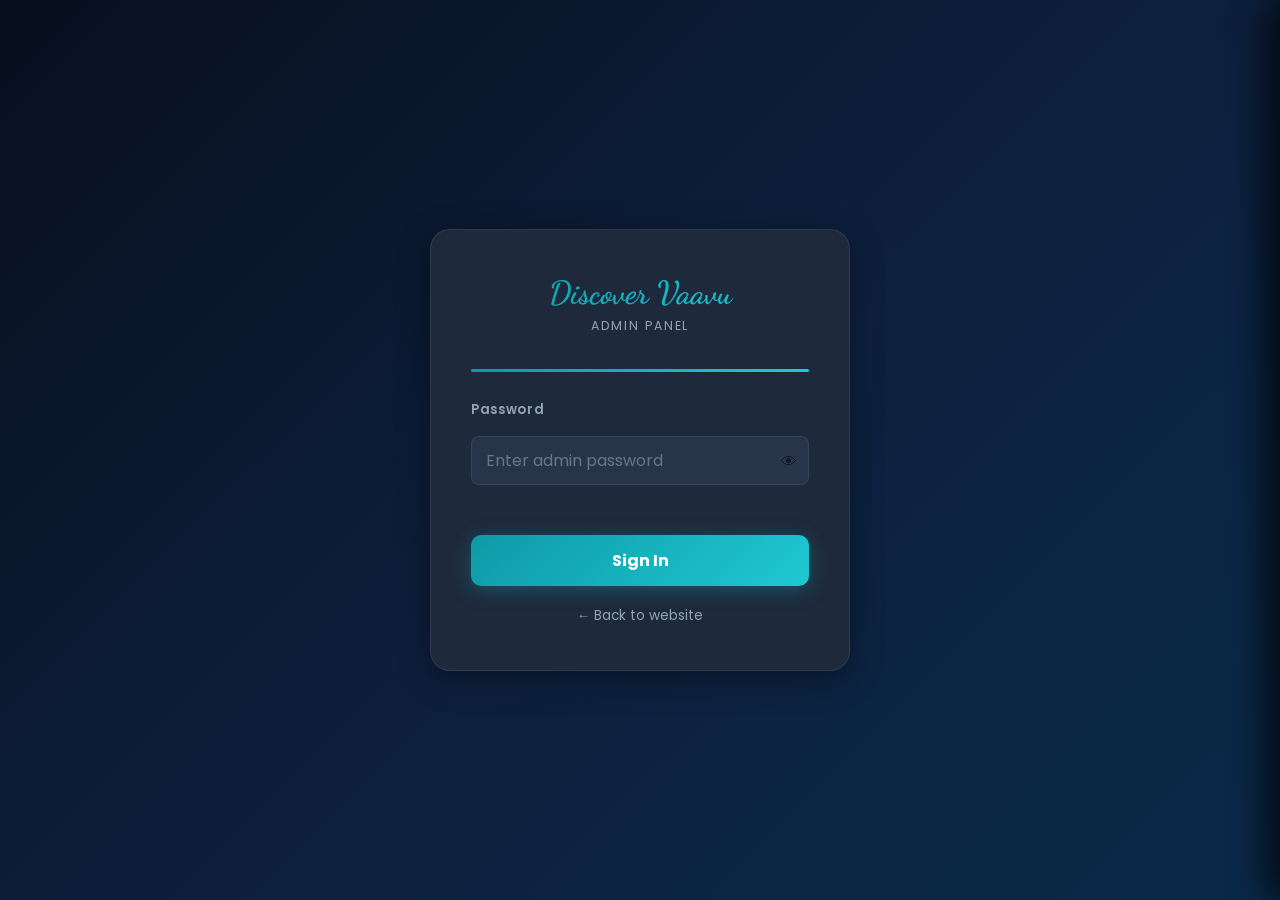
==== commit 78ebc036: "Make the Ocean Gallery section admin-editable The gallery-masonry grid was hardcoded directly in ind" ====
--- a/admin/index.html
+++ b/admin/index.html
@@ -3,6 +3,7 @@
 <head>
   <meta charset="UTF-8" />
   <meta name="viewport" content="width=device-width, initial-scale=1.0" />
+  <meta name="robots" content="noindex, nofollow" />
   <title>Admin – Discover Vaavu</title>
   <link rel="preconnect" href="https://fonts.googleapis.com" />
   <link href="https://fonts.googleapis.com/css2?family=Dancing+Script:wght@700&family=Poppins:wght@300;400;500;600;700&display=swap" rel="stylesheet" />
@@ -59,6 +60,9 @@
       </a>
       <a href="#" class="nav-item" data-section="excursions">
         <span class="nav-icon">🛥️</span><span>Excursions</span>
+      </a>
+      <a href="#" class="nav-item" data-section="gallery">
+        <span class="nav-icon">🖼️</span><span>Gallery</span>
       </a>
       <a href="#" class="nav-item" data-section="reviews">
         <span class="nav-icon">⭐</span><span>Reviews</span>
@@ -239,6 +243,20 @@
         <button class="btn-add-ex" id="addExcursionBtn">+ Add Excursion</button>
       </div>
       <div class="excursion-list" id="excursionList">
+        <!-- Populated by JS -->
+      </div>
+    </section>
+
+    <!-- ── Gallery ── -->
+    <section class="admin-section hidden" id="sec-gallery">
+      <div class="section-head">
+        <div>
+          <h2>Gallery</h2>
+          <p>Manage the photos shown in "The Ocean Gallery" section. Order here is the order shown on the site.</p>
+        </div>
+        <button class="btn-add-ex" id="addGalleryBtn">+ Add Photo</button>
+      </div>
+      <div class="excursion-list" id="galleryList">
         <!-- Populated by JS -->
       </div>
     </section>
@@ -509,6 +527,50 @@
 </div>
 
 <!-- ════════════════════════════════════
+     GALLERY EDITOR DRAWER
+════════════════════════════════════ -->
+<div class="drawer-overlay" id="galleryDrawerOverlay"></div>
+<div class="drawer" id="galleryDrawer">
+  <div class="drawer-head">
+    <h3 id="galleryDrawerTitle">Add Photo</h3>
+    <button class="drawer-close" id="galleryDrawerClose">✕</button>
+  </div>
+  <div class="drawer-body">
+    <input type="hidden" id="galId" />
+    <div class="form-group">
+      <label>Caption <small>(shown over the photo on the site)</small></label>
+      <input type="text" id="galLabel" placeholder="e.g. Spinner Dolphins" />
+    </div>
+    <div class="form-group">
+      <label>Photo</label>
+      <div class="upload-zone" id="galUploadZone">
+        <div class="upload-thumb" id="galImgPreview"></div>
+        <div class="upload-info">
+          <span class="upload-status" id="galUploadStatus">No photo selected</span>
+          <div class="upload-btns">
+            <button type="button" class="btn-upload" id="galPickBtn">📁 Choose Photo</button>
+          </div>
+        </div>
+      </div>
+      <input type="file"   id="galImageFile" accept="image/*" hidden />
+      <input type="hidden" id="galImage" />
+    </div>
+    <div class="form-group">
+      <label>Size in Grid</label>
+      <select id="galSize">
+        <option value="normal">Normal</option>
+        <option value="tall">Tall (spans 2 rows)</option>
+        <option value="wide">Wide (spans 2 columns)</option>
+      </select>
+    </div>
+  </div>
+  <div class="drawer-footer">
+    <button class="btn-cancel" id="galleryDrawerCancel">Cancel</button>
+    <button class="btn-save-drawer" id="galleryDrawerSave">Save Photo</button>
+  </div>
+</div>
+
+<!-- ════════════════════════════════════
      TOAST
 ════════════════════════════════════ -->
 <div class="toast" id="toast"></div>
--- a/admin/css/admin.css
+++ b/admin/css/admin.css
@@ -361,6 +361,14 @@
 .btn-del-ex  { background: rgba(239,68,68,0.1); color: #f87171; }
 .btn-del-ex:hover  { background: rgba(239,68,68,0.22); }
 
+.btn-move-ex {
+  padding: 7px 10px; border-radius: 7px; font-size: 0.8rem;
+  font-weight: 600; cursor: pointer; border: none; transition: all var(--trans);
+  background: var(--surface2); color: var(--text);
+}
+.btn-move-ex:hover:not(:disabled) { background: rgba(14,154,167,0.2); color: var(--teal-lt); }
+.btn-move-ex:disabled { opacity: 0.3; cursor: default; }
+
 /* Drag handle */
 .drag-handle {
   cursor: grab; color: var(--text-sm); font-size: 1.1rem; flex-shrink: 0;
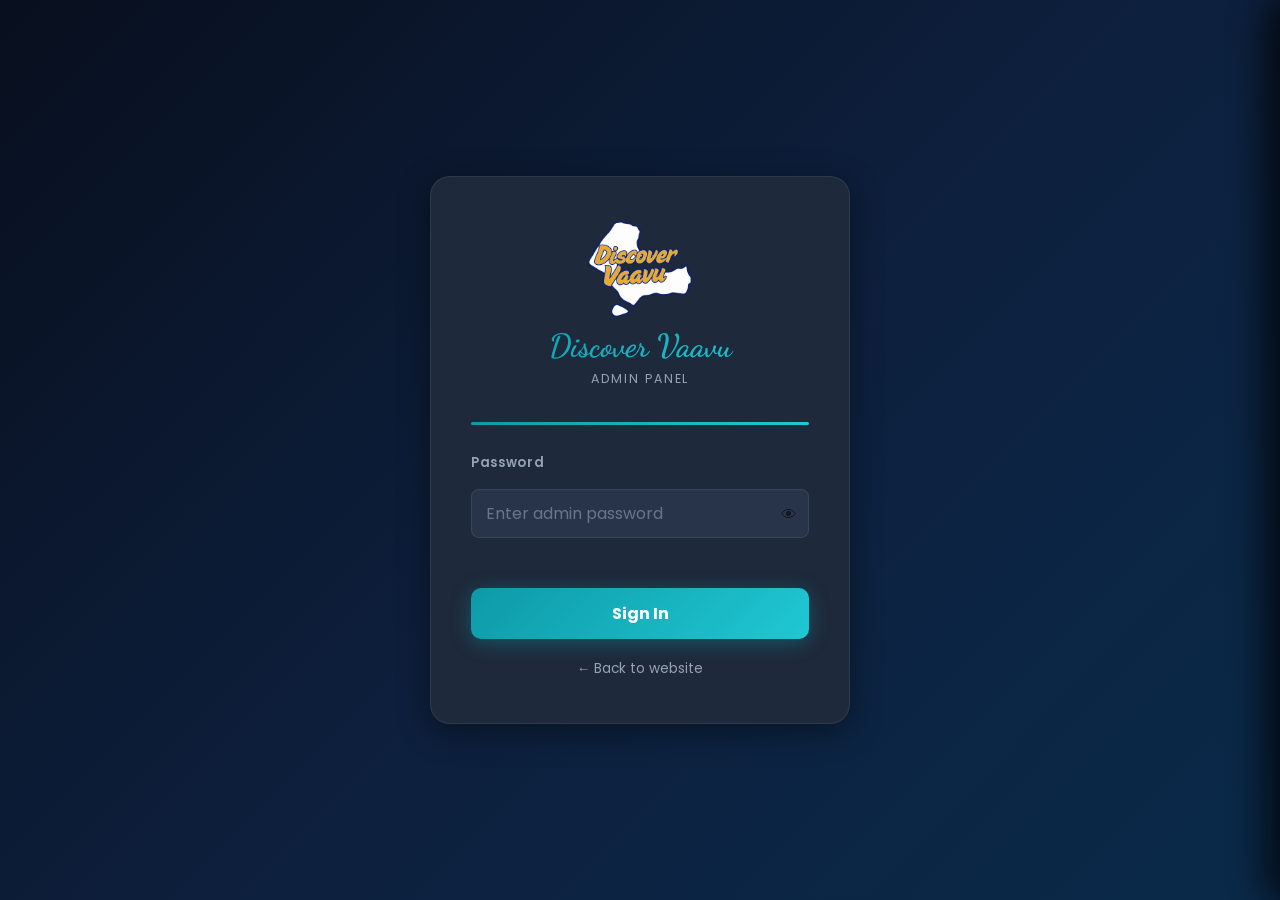
==== commit 63f2a8f3: "Add new Discover Vaavu atoll logo across site, admin and favicons Co-Authored-By: Claude Opus 5.5 <n" ====
--- a/admin/index.html
+++ b/admin/index.html
@@ -5,6 +5,10 @@
   <meta name="viewport" content="width=device-width, initial-scale=1.0" />
   <meta name="robots" content="noindex, nofollow" />
   <title>Admin – Discover Vaavu</title>
+  <link rel="icon" type="image/x-icon" href="../assets/favicon.ico" />
+  <link rel="icon" type="image/png" sizes="32x32" href="../assets/favicon-32x32.png" />
+  <link rel="icon" type="image/png" sizes="16x16" href="../assets/favicon-16x16.png" />
+  <link rel="apple-touch-icon" sizes="180x180" href="../assets/apple-touch-icon.png" />
   <link rel="preconnect" href="https://fonts.googleapis.com" />
   <link href="https://fonts.googleapis.com/css2?family=Dancing+Script:wght@700&family=Poppins:wght@300;400;500;600;700&display=swap" rel="stylesheet" />
   <link rel="stylesheet" href="css/admin.css" />
@@ -17,6 +21,7 @@
 <div id="loginScreen" class="login-screen">
   <div class="login-card">
     <div class="login-logo">
+      <img src="../assets/logo-mark.png" alt="" class="login-logo-img" />
       <span>Discover Vaavu</span>
       <small>Admin Panel</small>
     </div>
@@ -42,6 +47,7 @@
   <!-- Sidebar -->
   <aside class="sidebar" id="sidebar">
     <div class="sidebar-logo">
+      <img src="../assets/logo-mark.png" alt="" class="sidebar-logo-img" />
       <span class="sidebar-brand">Discover Vaavu</span>
       <small>Admin</small>
     </div>
--- a/admin/css/admin.css
+++ b/admin/css/admin.css
@@ -70,6 +70,7 @@
   -webkit-background-clip: text; -webkit-text-fill-color: transparent; background-clip: text;
   display: block;
 }
+.login-logo-img { height: 96px; width: auto; margin: 0 auto 10px; display: block; }
 .login-logo small {
   font-size: 0.78rem; color: var(--text-sm); letter-spacing: 0.15em; text-transform: uppercase;
 }
@@ -156,6 +157,7 @@
   -webkit-background-clip: text; -webkit-text-fill-color: transparent; background-clip: text;
   display: block;
 }
+.sidebar-logo-img { height: 44px; width: auto; display: block; margin-bottom: 6px; }
 .sidebar-logo small { font-size: 0.7rem; color: var(--text-sm); letter-spacing: 0.1em; text-transform: uppercase; }
 
 .sidebar-nav { flex: 1; padding: 14px 10px; display: flex; flex-direction: column; gap: 4px; }
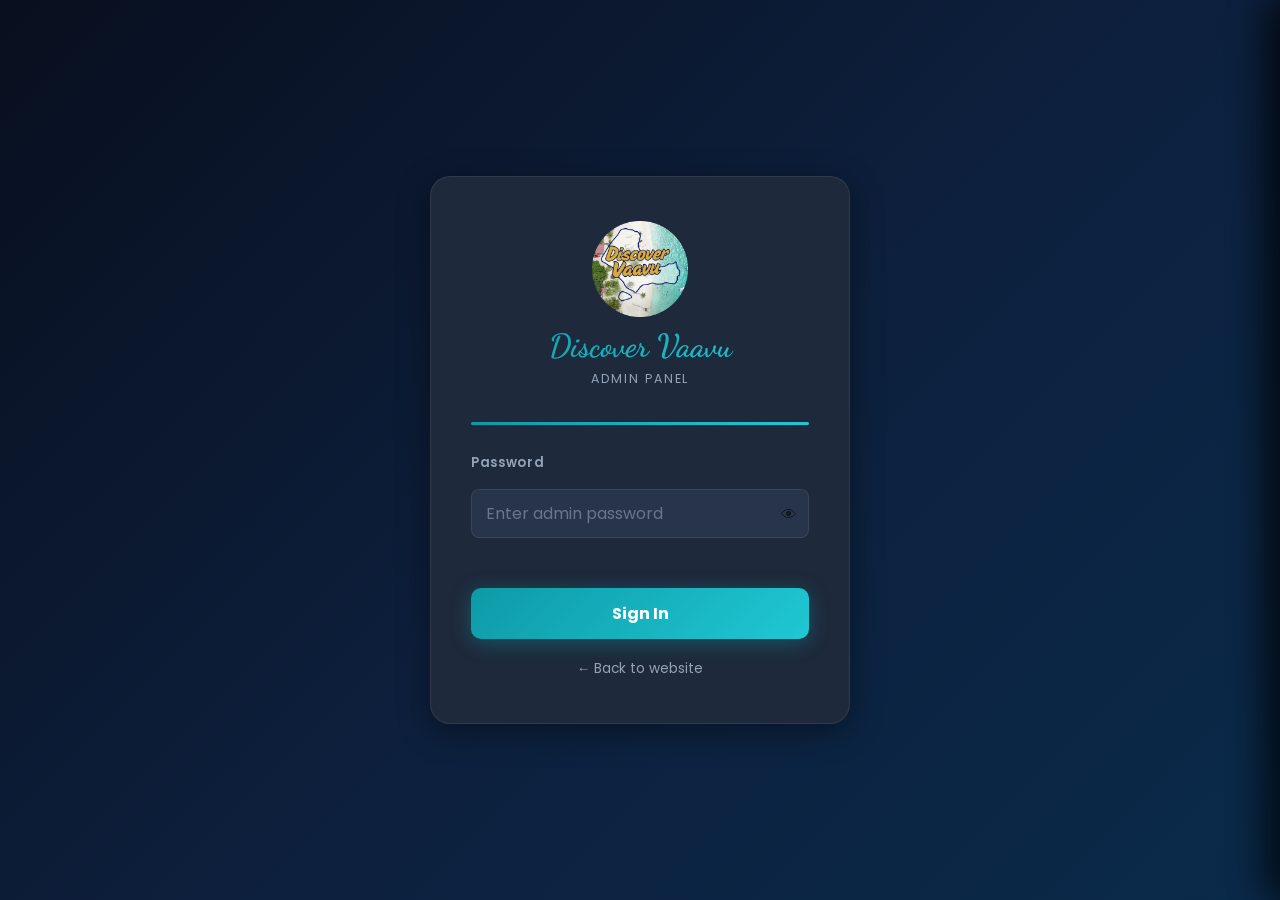
==== commit 27067633: "Use the full Discover Vaavu image as a circular logo Co-Authored-By: Claude Opus 5.5 <noreply@anthro" ====
--- a/admin/index.html
+++ b/admin/index.html
@@ -21,7 +21,7 @@
 <div id="loginScreen" class="login-screen">
   <div class="login-card">
     <div class="login-logo">
-      <img src="../assets/logo-mark.png" alt="" class="login-logo-img" />
+      <img src="../assets/logo-mark.webp" alt="" class="login-logo-img" />
       <span>Discover Vaavu</span>
       <small>Admin Panel</small>
     </div>
@@ -47,7 +47,7 @@
   <!-- Sidebar -->
   <aside class="sidebar" id="sidebar">
     <div class="sidebar-logo">
-      <img src="../assets/logo-mark.png" alt="" class="sidebar-logo-img" />
+      <img src="../assets/logo-mark.webp" alt="" class="sidebar-logo-img" />
       <span class="sidebar-brand">Discover Vaavu</span>
       <small>Admin</small>
     </div>
